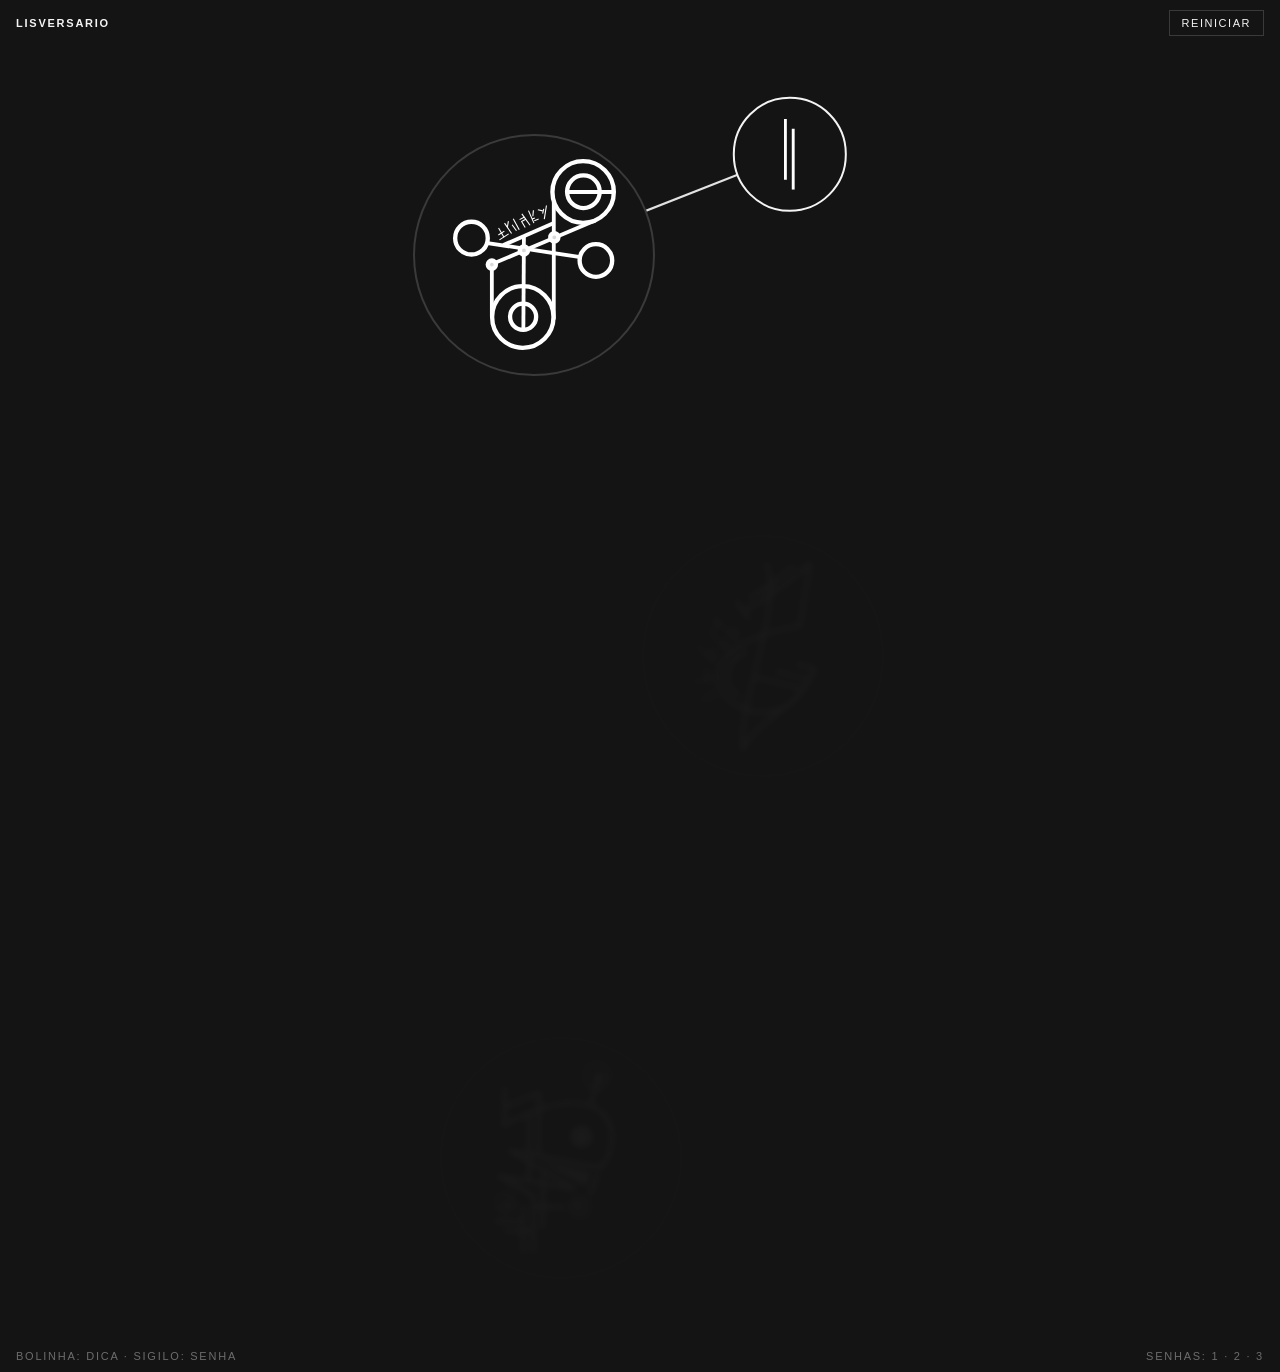
==== n/7f3c91e2a64b.html @ 0cdcb1d8 "Primeira versão do Lisversario." ====
<!DOCTYPE html>
<html lang="pt-BR" class="hint-locked">
  <head>
    <meta charset="UTF-8" />
    <meta name="viewport" content="width=device-width, initial-scale=1.0, viewport-fit=cover" />
    <title>Lisversario</title>
    <link rel="stylesheet" href="../css/style.css?v=21" />
  </head>
  <body data-hint="g1">
    <header class="topbar">
      <strong>Lisversario</strong>
      <a class="hint-back" href="../index.html">← Voltar</a>
    </header>
    <main class="hint-main">
      <div class="hint-mark" aria-hidden="true">
        <span class="hint-mark-art">
          <img src="../assets/sigilos/g1.svg" alt="" />
        </span>
      </div>
      <p>Primeira dica. Coloque aqui o texto, imagem ou enigma desta bolinha.</p>
    </main>
    <script type="module" src="../js/hint-lock.js"></script>
  </body>
</html>
---- css/style.css ----
:root {
  --bg: #141414;
  --ink: #f4f4f4;
  --mute: #6d6d6d;
  --line: rgba(244, 244, 244, 0.92);
  --line-dim: rgba(244, 244, 244, 0.18);
  --accent: #3aa0ff;
  --danger: #ff6b6b;
  --panel: #1c1c1c;
  --font: "Segoe UI", "Helvetica Neue", sans-serif;
}

* {
  box-sizing: border-box;
  margin: 0;
  padding: 0;
}

html,
body {
  min-height: 100%;
  background: var(--bg);
  color: var(--ink);
  font-family: var(--font);
}

body {
  min-height: 100dvh;
  overflow-x: hidden;
  overflow-y: auto;
  display: grid;
  grid-template-rows: auto 1fr auto;
}

.topbar,
.footer {
  display: flex;
  align-items: center;
  justify-content: space-between;
  gap: 12px;
  padding: 10px 16px;
  padding-left: max(16px, env(safe-area-inset-left));
  padding-right: max(16px, env(safe-area-inset-right));
  color: var(--mute);
  font-size: 11px;
  letter-spacing: 0.16em;
  text-transform: uppercase;
}

.topbar {
  position: sticky;
  top: 0;
  z-index: 5;
  background: var(--bg);
  padding-top: max(10px, env(safe-area-inset-top));
}

.footer {
  padding-bottom: max(10px, env(safe-area-inset-bottom));
}

.topbar strong {
  color: var(--ink);
  font-weight: 600;
}

button.reset {
  background: transparent;
  border: 1px solid #3a3a3a;
  color: var(--ink);
  padding: 6px 12px;
  letter-spacing: 0.14em;
  text-transform: uppercase;
  font-size: 11px;
  cursor: pointer;
}

button.reset:hover {
  border-color: var(--ink);
}

.stage-wrap {
  display: grid;
  place-items: start center;
  padding: 8px 8px 32px;
}

.stage {
  position: relative;
  width: min(100%, 440px);
  aspect-ratio: 1 / 2.85;
  height: auto;
  overflow: visible;
}

.edges {
  position: absolute;
  inset: 0;
  width: 100%;
  height: 100%;
  overflow: visible;
  pointer-events: none;
}

.edges line {
  stroke: var(--line);
  stroke-width: 2.2;
  stroke-linecap: round;
  transition: stroke 0.4s ease, opacity 0.4s ease;
}

.edges line.is-dim {
  stroke: var(--line-dim);
}

.node {
  position: absolute;
  transform: translate(-50%, -50%);
  appearance: none;
  -webkit-appearance: none;
  border: 2.4px solid var(--ink);
  border-radius: 50%;
  background: var(--bg);
  color: var(--ink);
  cursor: default;
  display: grid;
  place-items: center;
  padding: 0;
  overflow: hidden;
  font: inherit;
  -webkit-tap-highlight-color: transparent;
  transition:
    opacity 0.45s ease,
    filter 0.45s ease,
    border-color 0.3s ease,
    box-shadow 0.3s ease,
    transform 0.35s ease;
}

.node .glyph {
  width: 80%;
  height: 80%;
  min-width: 0;
  min-height: 0;
  object-fit: contain;
  pointer-events: none;
}

.node.is-gate .glyph {
  width: 64%;
  height: 64%;
}

.node.is-sigil {
  width: 55%;
  aspect-ratio: 1;
}

.node.is-gate {
  width: 26%;
  aspect-ratio: 1;
  cursor: pointer;
}

.node.is-gate:hover:not(:disabled) {
  transform: translate(-50%, -50%) scale(1.05);
}

.node.is-locked {
  border-color: #2a2a2a;
  opacity: 0.07;
}

.node.is-locked .glyph {
  opacity: 0.35;
  filter: blur(3px);
}

.node.is-clear .glyph {
  opacity: 1;
  filter: none;
}

.node.is-hidden {
  opacity: 0;
  pointer-events: none;
  transform: translate(-50%, -50%) scale(0.6);
}

.node.is-sigil.is-waiting {
  border-color: #3a3a3a;
  cursor: pointer;
}

.node.is-sigil.is-waiting .glyph {
  animation: pulse-sigil 1.35s ease-in-out infinite;
}

.node.is-gate.is-open,
.node.is-gate.is-prompt {
  cursor: pointer;
  opacity: 1;
  border-color: var(--ink);
}

.node.is-gate.is-solved {
  cursor: pointer;
  opacity: 1;
  background: #6d6d6d;
  border-color: #6d6d6d;
}

.node.is-gate.is-solved .glyph {
  opacity: 1;
  filter: invert(1);
}

.node.just-appeared {
  animation: pop-in 0.45s ease;
}

.node.just-cleared .glyph {
  animation: reveal 0.8s ease;
}

@keyframes pop-in {
  from {
    opacity: 0;
    transform: translate(-50%, -50%) scale(0.45);
  }
  to {
    opacity: 1;
    transform: translate(-50%, -50%) scale(1);
  }
}

@keyframes reveal {
  from {
    opacity: 0.08;
    filter: blur(6px);
  }
  to {
    opacity: 1;
    filter: blur(0);
  }
}

@keyframes pulse-sigil {
  0%,
  100% {
    opacity: 0.85;
  }
  50% {
    opacity: 0.18;
  }
}

.overlay {
  position: fixed;
  inset: 0;
  background: rgba(0, 0, 0, 0.62);
  display: grid;
  place-items: center;
  z-index: 20;
  opacity: 0;
  pointer-events: none;
  transition: opacity 0.2s ease;
}

.overlay.is-open {
  opacity: 1;
  pointer-events: auto;
}

.dialog {
  width: min(92vw, 360px);
  background: var(--panel);
  border: 1px solid #3a3a3a;
  padding: 28px 24px 22px;
  text-align: center;
}

.dialog h2 {
  font-size: 13px;
  letter-spacing: 0.28em;
  text-transform: uppercase;
  margin-bottom: 8px;
}

.dialog p {
  color: var(--mute);
  font-size: 13px;
  margin-bottom: 18px;
}

.dialog input {
  width: 100%;
  background: #111;
  border: 1px solid #3a3a3a;
  color: var(--ink);
  padding: 12px;
  text-align: center;
  letter-spacing: 0.16em;
  font-size: 15px;
  outline: none;
}

.dialog input:focus {
  border-color: var(--accent);
}

.dialog .actions {
  display: flex;
  gap: 10px;
  margin-top: 16px;
}

.dialog button,
.dialog-link {
  flex: 1;
  border: 1px solid #3a3a3a;
  background: transparent;
  color: var(--ink);
  padding: 10px;
  letter-spacing: 0.14em;
  text-transform: uppercase;
  font-size: 11px;
  cursor: pointer;
  text-decoration: none;
  display: grid;
  place-items: center;
}

.dialog button.primary {
  border-color: var(--ink);
}

.dialog button:hover,
.dialog-link:hover {
  background: #262626;
}

.dialog .error {
  min-height: 18px;
  margin-top: 10px;
  color: var(--danger);
  font-size: 12px;
  letter-spacing: 0.08em;
}

.dialog.is-shake {
  animation: shake 0.32s ease;
}

@keyframes shake {
  25% {
    transform: translateX(-6px);
  }
  50% {
    transform: translateX(6px);
  }
  75% {
    transform: translateX(-4px);
  }
}

.complete {
  position: absolute;
  left: 50%;
  top: 4%;
  transform: translateX(-50%);
  letter-spacing: 0.32em;
  text-transform: uppercase;
  font-size: 11px;
  color: var(--accent);
  opacity: 0;
  pointer-events: none;
}

.complete.is-on {
  opacity: 1;
}

html.hint-locked main {
  visibility: hidden;
}

a.reset {
  text-decoration: none;
  display: inline-block;
}

.hint-main {
  max-width: 440px;
  margin: 0 auto;
  padding: 20px 20px 64px;
  color: var(--mute);
  font-size: 16px;
  line-height: 1.6;
  display: flex;
  flex-direction: column;
  align-items: center;
  text-align: center;
  gap: 28px;
}

.hint-mark {
  width: min(42vw, 168px);
  aspect-ratio: 1;
  border: 2.4px solid var(--ink);
  border-radius: 50%;
  display: flex;
  align-items: center;
  justify-content: center;
  background: var(--bg);
  overflow: hidden;
}

.hint-mark-art {
  width: 58%;
  height: 58%;
  min-width: 0;
  min-height: 0;
  display: flex;
  align-items: center;
  justify-content: center;
}

.hint-mark-art img {
  width: 100%;
  height: 100%;
  min-width: 0;
  min-height: 0;
  object-fit: contain;
}

.hint-back {
  color: var(--mute);
  text-decoration: none;
  text-transform: uppercase;
  letter-spacing: 0.16em;
  font-size: 12px;
  border-bottom: 1px solid #3a3a3a;
  padding-bottom: 2px;
}

.hint-back:hover {
  color: var(--ink);
  border-bottom-color: var(--ink);
}
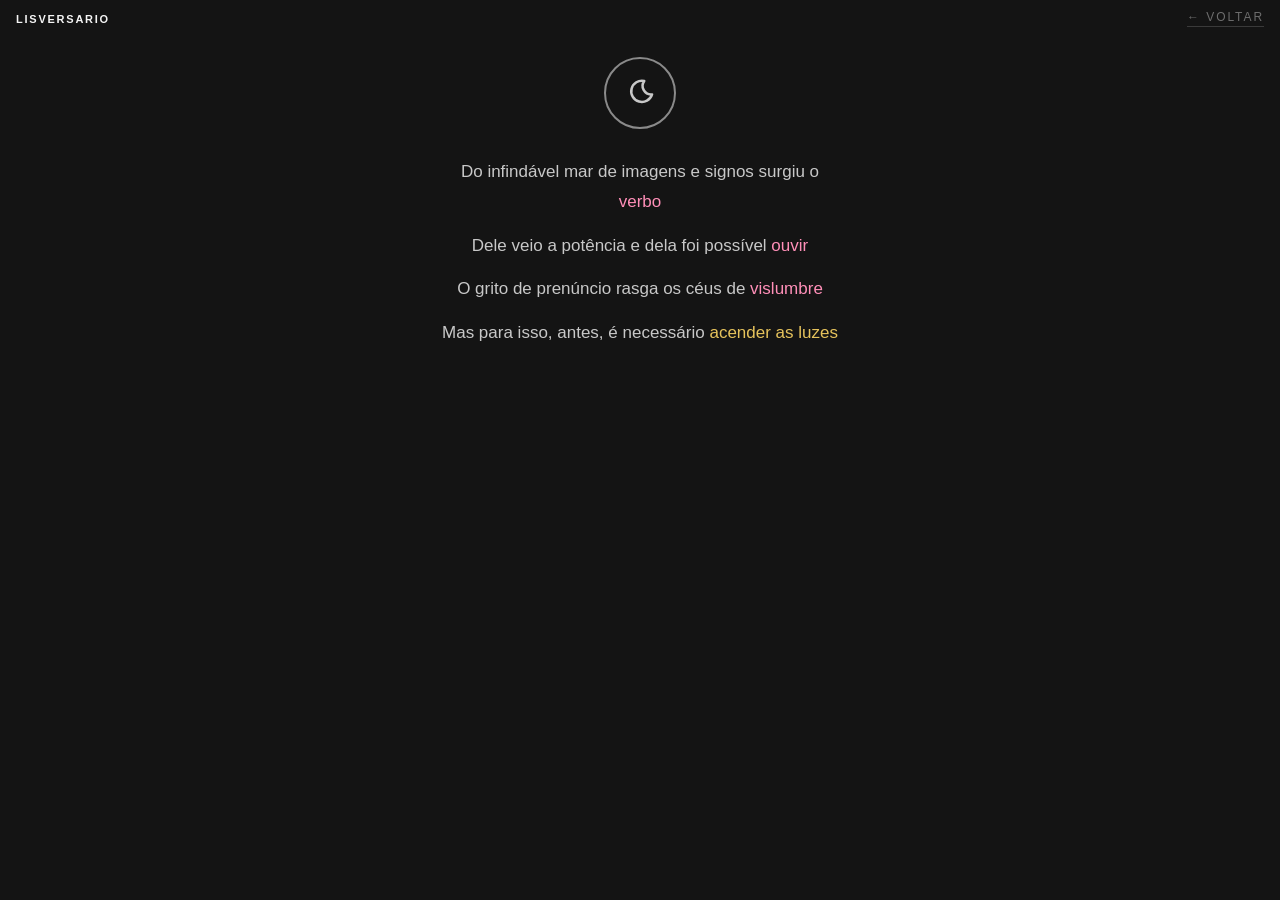
==== commit 33cf8f87: "enviando tudao da silva" ====
--- a/n/7f3c91e2a64b.html
+++ b/n/7f3c91e2a64b.html
@@ -1,10 +1,11 @@
 <!DOCTYPE html>
-<html lang="pt-BR" class="hint-locked">
+<html lang="pt-BR">
   <head>
     <meta charset="UTF-8" />
     <meta name="viewport" content="width=device-width, initial-scale=1.0, viewport-fit=cover" />
     <title>Lisversario</title>
-    <link rel="stylesheet" href="../css/style.css?v=21" />
+    <link rel="stylesheet" href="../css/style.css?v=36" />
+    <link rel="stylesheet" href="../css/hint-1.css?v=1" />
   </head>
   <body data-hint="g1">
     <header class="topbar">
@@ -12,13 +13,31 @@
       <a class="hint-back" href="../index.html">← Voltar</a>
     </header>
     <main class="hint-main">
-      <div class="hint-mark" aria-hidden="true">
-        <span class="hint-mark-art">
-          <img src="../assets/sigilos/g1.svg" alt="" />
-        </span>
+      <button class="theme-toggle" type="button" aria-label="Acender ou apagar as luzes">
+        <svg class="icon-moon" viewBox="0 0 24 24" aria-hidden="true">
+          <path d="M15 3.5A7.5 7.5 0 1 0 20.5 13 6 6 0 0 1 15 3.5Z" />
+        </svg>
+        <svg class="icon-sun" viewBox="0 0 24 24" aria-hidden="true">
+          <circle cx="12" cy="12" r="4" />
+          <path d="M12 2v2M12 20v2M4.9 4.9l1.4 1.4M17.7 17.7l1.4 1.4M2 12h2M20 12h2M4.9 19.1l1.4-1.4M17.7 6.3l1.4-1.4" />
+        </svg>
+      </button>
+      <div class="hint-verse">
+        <p>Do infindável mar de imagens e signos surgiu o <span class="hl-rose">verbo</span></p>
+        <p>Dele veio a potência e dela foi possível <span class="hl-rose">ouvir</span></p>
+        <p>O grito de prenúncio rasga os céus de <span class="hl-rose">vislumbre</span></p>
+        <p>Mas para isso, antes, é necessário <span class="hl-gold">acender as luzes</span></p>
       </div>
-      <p>Primeira dica. Coloque aqui o texto, imagem ou enigma desta bolinha.</p>
+      <p class="hint-secret">
+        Agora você pode me ver, e graças a isso lhe digo que a senha é: auditoria.
+      </p>
     </main>
-    <script type="module" src="../js/hint-lock.js"></script>
+    <script>
+      const toggle = document.querySelector(".theme-toggle");
+      toggle.addEventListener("click", () => {
+        const on = document.documentElement.classList.toggle("theme-light");
+        toggle.setAttribute("aria-pressed", String(on));
+      });
+    </script>
   </body>
 </html>
--- a/css/style.css
+++ b/css/style.css
@@ -32,8 +32,33 @@
   grid-template-rows: auto 1fr auto;
 }
 
-.topbar,
-.footer {
+html.is-finale,
+body.is-finale {
+  color-scheme: only light;
+  background: #ababab;
+  color: #1c1c1c;
+}
+
+body.is-finale .topbar {
+  background: #ababab;
+  color: #3a3a3a;
+}
+
+body.is-finale .topbar strong {
+  color: #1c1c1c;
+}
+
+body.is-finale .hint-back {
+  color: #3a3a3a;
+  border-bottom-color: #6a6a6a;
+}
+
+body.is-finale .hint-back:hover {
+  color: #111;
+  border-bottom-color: #111;
+}
+
+.topbar {
   display: flex;
   align-items: center;
   justify-content: space-between;
@@ -41,22 +66,15 @@
   padding: 10px 16px;
   padding-left: max(16px, env(safe-area-inset-left));
   padding-right: max(16px, env(safe-area-inset-right));
+  padding-top: max(10px, env(safe-area-inset-top));
   color: var(--mute);
   font-size: 11px;
   letter-spacing: 0.16em;
   text-transform: uppercase;
-}
-
-.topbar {
   position: sticky;
   top: 0;
   z-index: 5;
   background: var(--bg);
-  padding-top: max(10px, env(safe-area-inset-top));
-}
-
-.footer {
-  padding-bottom: max(10px, env(safe-area-inset-bottom));
 }
 
 .topbar strong {
@@ -65,6 +83,7 @@
 }
 
 button.reset {
+  display: none;
   background: transparent;
   border: 1px solid #3a3a3a;
   color: var(--ink);
@@ -75,6 +94,10 @@
   cursor: pointer;
 }
 
+body.is-dev button.reset {
+  display: inline-block;
+}
+
 button.reset:hover {
   border-color: var(--ink);
 }
@@ -82,7 +105,7 @@
 .stage-wrap {
   display: grid;
   place-items: start center;
-  padding: 8px 8px 32px;
+  padding: 8px 16px 32px;
 }
 
 .stage {
@@ -138,8 +161,8 @@
 }
 
 .node .glyph {
-  width: 80%;
-  height: 80%;
+  width: 66%;
+  height: 66%;
   min-width: 0;
   min-height: 0;
   object-fit: contain;
@@ -305,6 +328,15 @@
   outline: none;
 }
 
+.dialog-user {
+  display: none;
+  margin-bottom: 10px;
+}
+
+.dialog.has-user .dialog-user {
+  display: block;
+}
+
 .dialog input:focus {
   border-color: var(--accent);
 }
@@ -362,27 +394,6 @@
   75% {
     transform: translateX(-4px);
   }
-}
-
-.complete {
-  position: absolute;
-  left: 50%;
-  top: 4%;
-  transform: translateX(-50%);
-  letter-spacing: 0.32em;
-  text-transform: uppercase;
-  font-size: 11px;
-  color: var(--accent);
-  opacity: 0;
-  pointer-events: none;
-}
-
-.complete.is-on {
-  opacity: 1;
-}
-
-html.hint-locked main {
-  visibility: hidden;
 }
 
 a.reset {
@@ -448,3 +459,38 @@
   color: var(--ink);
   border-bottom-color: var(--ink);
 }
+
+.hint-figure {
+  width: 100%;
+  max-width: 420px;
+}
+
+.hint-figure img,
+.finale-figure img {
+  display: block;
+  width: 100%;
+  height: auto;
+}
+
+.finale-figure {
+  width: 100%;
+  max-width: min(92vw, 720px);
+}
+
+.hint-verse {
+  color: #c8c8c8;
+  font-size: 17px;
+  line-height: 1.75;
+}
+
+.hint-verse p {
+  margin-bottom: 14px;
+}
+
+.hl-rose {
+  color: #ff8fb8;
+}
+
+.hl-gold {
+  color: #e6c35c;
+}
--- a/css/hint-1.css
+++ b/css/hint-1.css
@@ -0,0 +1,95 @@
+.theme-toggle {
+  appearance: none;
+  -webkit-appearance: none;
+  width: 72px;
+  height: 72px;
+  border-radius: 50%;
+  border: 2px solid #8a8a8a;
+  background: transparent;
+  color: #c8c8c8;
+  cursor: pointer;
+  display: grid;
+  place-items: center;
+  padding: 0;
+}
+
+.theme-toggle svg {
+  width: 34px;
+  height: 34px;
+  fill: none;
+  stroke: currentColor;
+  stroke-width: 1.8;
+  stroke-linecap: round;
+  stroke-linejoin: round;
+}
+
+.theme-toggle .icon-sun {
+  display: none;
+}
+
+.theme-toggle:hover {
+  color: #f4f4f4;
+  border-color: #f4f4f4;
+}
+
+.hint-secret {
+  display: none;
+  color: #3a3a3a;
+  font-size: 17px;
+  line-height: 1.75;
+}
+
+html.theme-light {
+  background: #f4efe6;
+}
+
+html.theme-light body {
+  background: #f4efe6;
+  color: #1c1c1c;
+}
+
+html.theme-light .topbar {
+  background: #f4efe6;
+  color: #6a645c;
+}
+
+html.theme-light .topbar strong {
+  color: #1c1c1c;
+}
+
+html.theme-light .hint-back {
+  color: #6a645c;
+  border-bottom-color: #c8c0b4;
+}
+
+html.theme-light .hint-back:hover {
+  color: #1c1c1c;
+  border-bottom-color: #1c1c1c;
+}
+
+html.theme-light .theme-toggle {
+  border-color: #c4a035;
+  color: #c4a035;
+  background: #fffaf1;
+}
+
+html.theme-light .theme-toggle:hover {
+  border-color: #a88620;
+  color: #a88620;
+}
+
+html.theme-light .icon-moon {
+  display: none;
+}
+
+html.theme-light .icon-sun {
+  display: block;
+}
+
+html.theme-light .hint-verse {
+  display: none;
+}
+
+html.theme-light .hint-secret {
+  display: block;
+}
